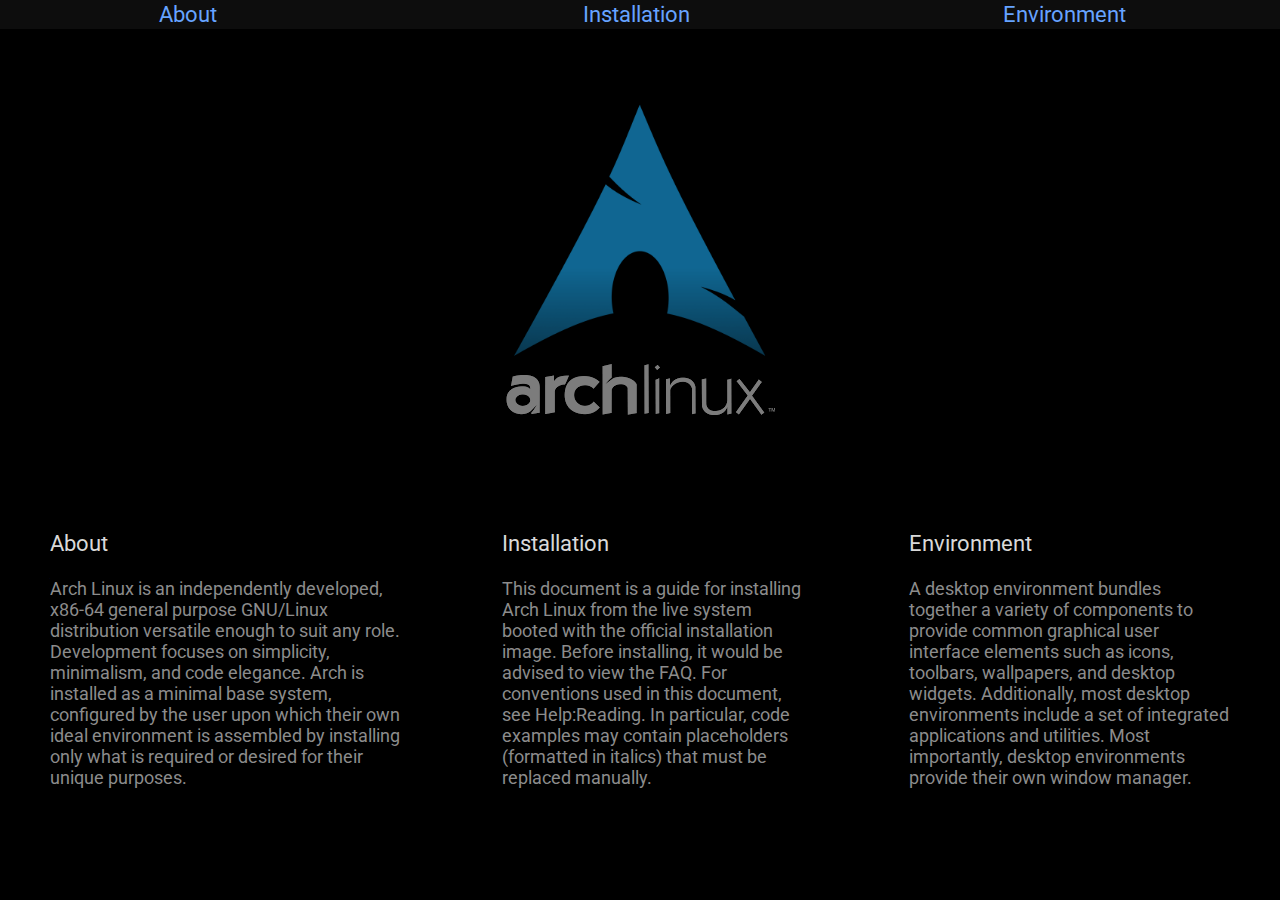
==== index.html @ d48d9545 "Add files via upload" ====
<!DOCTYPE html>
<html lang="en" dir="ltr">
  <head>
    <style media="screen">
      body{
        margin-top: 40px;
        margin-left: 0;
        margin-right: 0;
        margin-bottom: 0;
        background-color: black;
        color: white;
      }
    </style>
    <meta charset="utf-8">
    <title>ArchLinux</title>
    <link href="https://fonts.googleapis.com/css2?family=Roboto:wght@100;300&display=swap" rel="stylesheet">
    <link rel="stylesheet" href="style.css">
    <script src="https://ajax.googleapis.com/ajax/libs/jquery/3.4.1/jquery.min.js"></script>
    <script src="refer.js"></script>
    <script src="script.js"></script>
  </head>
  <body>
    <div>
      <ul>
          <li><a href="indexTheme1.html">About</a></li>
          <li id="poseban"><a href="indexTheme2.html">Installation</a></li>
          <li><a href="indexTheme3.html">Environment</a></li>
      </ul>
    </div>

    <div class="archlogo" style="opacity: 0;">
      <div class="logo">
        <img id="logo_pic" src="archlogo3.png" alt="">
      </div>
      <div class="text">
        <img id="logo_text" src="Screenshot_237.png" alt="">
      </div>
    </div>

    <div class="text_portion">
      <div class="general_arch">
        <p onclick="about1()" id="naslov1">About</p>
        <p>Arch Linux is an independently developed, x86-64 general purpose GNU/Linux distribution versatile enough to suit any role. Development focuses on simplicity, minimalism, and code elegance. Arch is installed as a minimal base system, configured by the user upon which their own ideal environment is assembled by installing only what is required or desired for their unique purposes.</p>
      </div>
      <div class="installation">
        <p onclick="about2()" id="naslov2">Installation</p>
                <p>This document is a guide for installing Arch Linux from the live system booted with the official installation image. Before installing, it would be advised to view the FAQ. For conventions used in this document, see Help:Reading. In particular, code examples may contain placeholders (formatted in italics) that must be replaced manually.</p>
      </div>
      <div class="environment">
        <p onclick="about3()" id="naslov3">Environment</p>
        <p>A desktop environment bundles together a variety of components to provide common graphical user interface elements such as icons, toolbars, wallpapers, and desktop widgets. Additionally, most desktop environments include a set of integrated applications and utilities. Most importantly, desktop environments provide their own window manager.</p>
      </div>
    </div>

  </body>
</html>
---- style.css ----
/*traka*/
ul{
  margin: 0;
  position: fixed;
  width: 100%;
  margin: 0;
  padding: 0;
  background-color: #0d0d0d;
  list-style-type: none;
  top: 0;
  display: flex;
  justify-content: space-around;
}
li{
  margin-left: 5px;
  margin-top: 2px;
  margin-bottom: 2px;
}
li a{
  text-decoration: none;
  color: #66a3ff;
  font-family: 'Roboto', sans-serif;
  font-size: 22px;
}

#poseban{
  margin-left: 58px;
}

/*logo + text*/

/*jedan veliki div za oba dva*/
.archlogo{
  top: 10vh;
  position: relative;
  
}

/*div za sliku i logo_pic je konkretna slika*/
.logo{
  text-align: center;
}
#logo_pic{
  width: 20%;
  height: 20%;
}

/*div za tekst i logo_tekst tje konkretna slika*/
.text{
  text-align: center;
}
#logo_text{
  filter: brightness(70%);
}

/*tekst za 3 taba*/
/*veliki div*/
.text_portion{
  position: relative;
  top: 20vh;
  display: flex;
  color: #8c8c8c;
  font-family: 'Roboto', sans-serif;
  font-size: 18px;
}

#naslov1{
  color: #d9d9d9;
  font-size: 22px;
}

#naslov2{
  color: #d9d9d9;
  font-size: 22px;
}

#naslov3{
  color: #d9d9d9;
  font-size: 22px;
}

.general_arch{
  margin-left: 50px;
  margin-right: 50px;
}

.installation{
  margin-left: 50px;
  margin-right: 50px;
}

.environment{
  margin-left: 50px;
  margin-right: 50px;
}
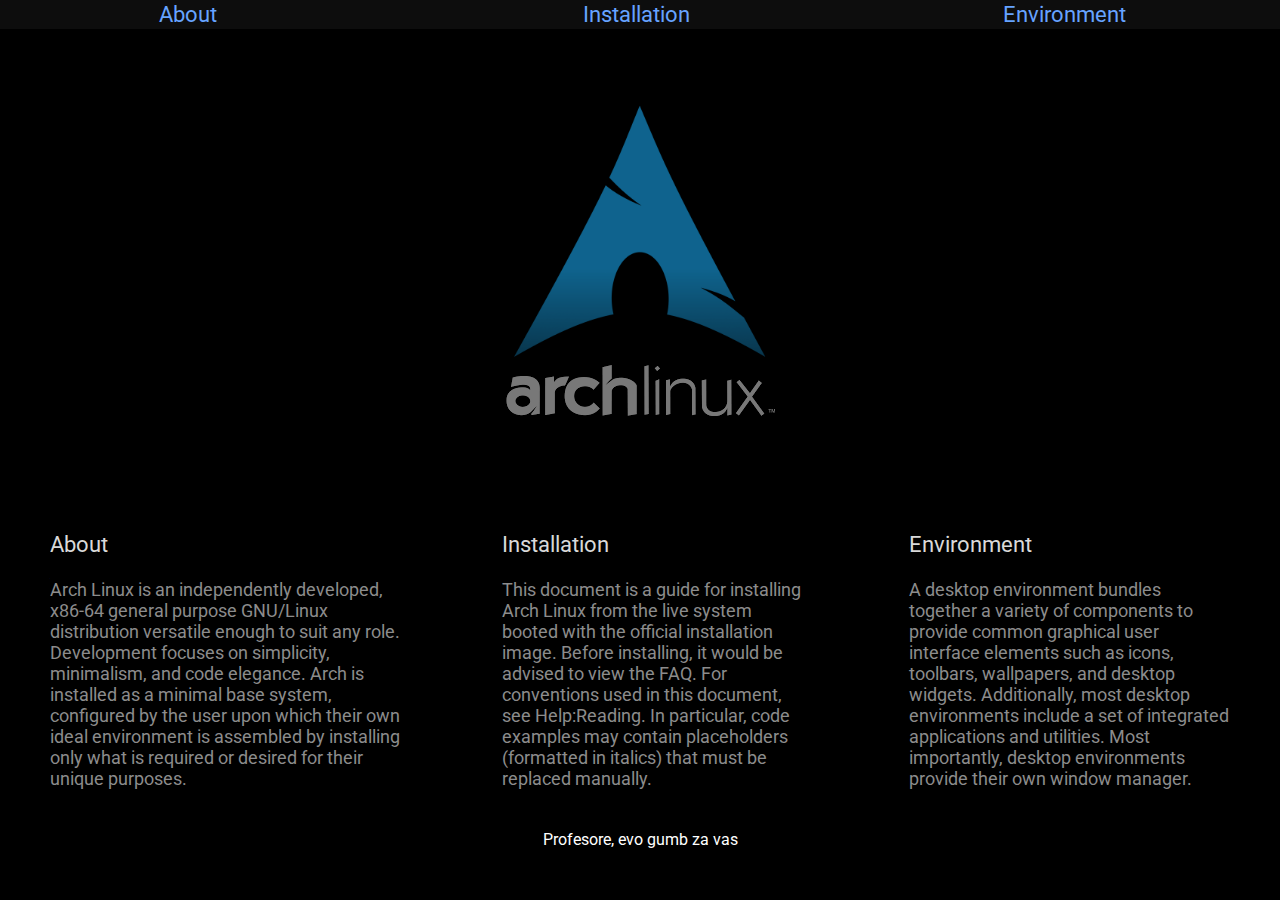
==== commit 21f1c931: "Add files via upload" ====
--- a/index.html
+++ b/index.html
@@ -51,6 +51,7 @@
         <p>A desktop environment bundles together a variety of components to provide common graphical user interface elements such as icons, toolbars, wallpapers, and desktop widgets. Additionally, most desktop environments include a set of integrated applications and utilities. Most importantly, desktop environments provide their own window manager.</p>
       </div>
     </div>
+    <p onclick="rad()" id="tkoJEkajRADIL">Profesore, evo gumb za vas</p>
 
   </body>
 </html>
--- a/style.css
+++ b/style.css
@@ -93,3 +93,12 @@
   margin-left: 50px;
   margin-right: 50px;
 }
+#tkoJEkajRADIL{
+  position: absolute;
+  bottom: 35px;
+  left: 0;
+  right: 0;
+  text-align: center;
+  font-size: 16px;
+  font-family: 'Roboto', sans-serif;
+}